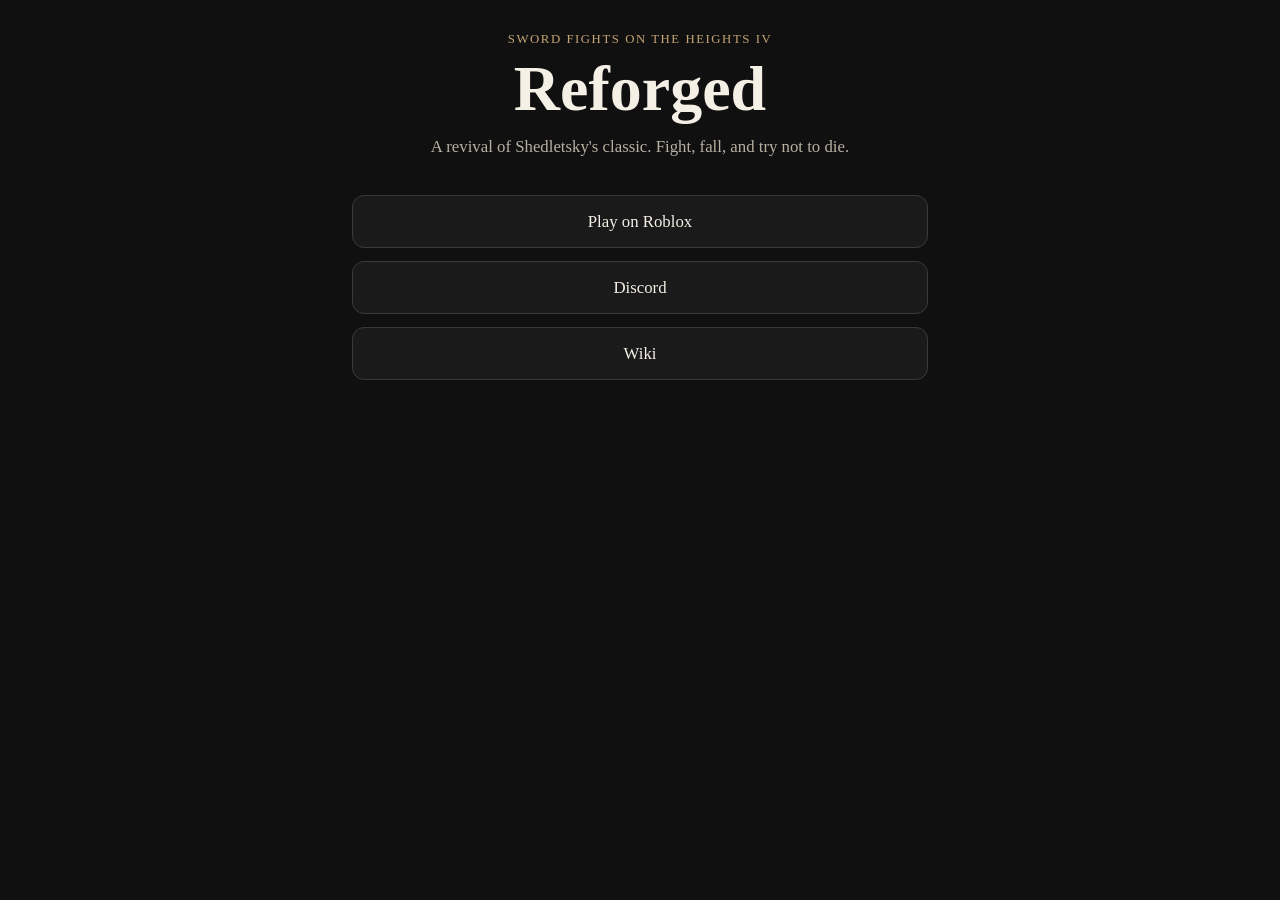
==== index.html @ f1c7712d "feat: add GitHub Pages landing page for sfothr.com" ====
<!DOCTYPE html>
<html lang="en">
  <head>
    <meta charset="utf-8" />
    <meta name="viewport" content="width=device-width, initial-scale=1" />
    <title>SFOTH: Reforged</title>
    <meta
      name="description"
      content="Sword Fights on the Heights IV: Reforged — play the game, join the Discord, or read the wiki."
    />
    <link rel="canonical" href="https://sfothr.com/" />
    <meta property="og:title" content="SFOTH: Reforged" />
    <meta
      property="og:description"
      content="Play the game, join the Discord, or read the wiki."
    />
    <meta property="og:url" content="https://sfothr.com/" />
    <meta property="og:type" content="website" />
    <link rel="icon" href="assets/favicon.svg" type="image/svg+xml" />
    <link rel="stylesheet" href="styles.css" />
  </head>
  <body>
    <main class="page">
      <header class="hero">
        <!-- Drop a logo at assets/logo.png, then uncomment the next line. -->
        <!-- <img class="logo" src="assets/logo.png" alt="SFOTH: Reforged" /> -->
        <p class="eyebrow">Sword Fights on the Heights IV</p>
        <h1>Reforged</h1>
        <p class="tagline">
          A revival of Shedletsky's classic. Fight, fall, and try not to die.
        </p>
      </header>

      <nav class="links" aria-label="Official links">
        <a
          class="link"
          href="https://www.roblox.com/games/77483797026305/Sword-Fights-on-the-Heights-IV-Reforged"
          target="_blank"
          rel="noopener noreferrer"
        >
          Play on Roblox
        </a>
        <a
          class="link"
          href="https://discord.gg/sfoth"
          target="_blank"
          rel="noopener noreferrer"
        >
          Discord
        </a>
        <a
          class="link"
          href="https://wiki.sfothr.com/"
          target="_blank"
          rel="noopener noreferrer"
        >
          Wiki
        </a>
      </nav>
    </main>
  </body>
</html>
---- styles.css ----
:root {
  --bg: #101010;
  --fg: #f4f0e6;
  --muted: #b7b0a3;
  --accent: #c4a574;
  --link-bg: #1a1a1a;
  --link-border: #3a3a3a;
  --link-hover: #242424;
  --radius: 12px;
  --font: Georgia, "Times New Roman", serif;
}

*,
*::before,
*::after {
  box-sizing: border-box;
}

html,
body {
  margin: 0;
  min-height: 100%;
}

body {
  display: grid;
  place-items: center;
  padding: 2rem 1.25rem;
  color: var(--fg);
  background: var(--bg);
  font-family: var(--font);
}

.page {
  width: min(36rem, 100%);
  text-align: center;
}

.logo {
  display: block;
  width: min(8rem, 40vw);
  height: auto;
  margin: 0 auto 1.5rem;
}

.eyebrow {
  margin: 0 0 0.5rem;
  color: var(--accent);
  letter-spacing: 0.12em;
  text-transform: uppercase;
  font-size: 0.8rem;
}

h1 {
  margin: 0 0 0.75rem;
  font-size: clamp(2.5rem, 8vw, 4rem);
  font-weight: 700;
  line-height: 1.05;
}

.tagline {
  margin: 0 auto 2.25rem;
  max-width: 28rem;
  color: var(--muted);
  font-size: 1.05rem;
  line-height: 1.5;
}

.links {
  display: grid;
  gap: 0.85rem;
}

.link {
  display: block;
  padding: 0.95rem 1.25rem;
  color: var(--fg);
  background: var(--link-bg);
  border: 1px solid var(--link-border);
  border-radius: var(--radius);
  text-decoration: none;
  font-size: 1.05rem;
}

.link:hover,
.link:focus-visible {
  background: var(--link-hover);
  border-color: var(--accent);
  outline: none;
}
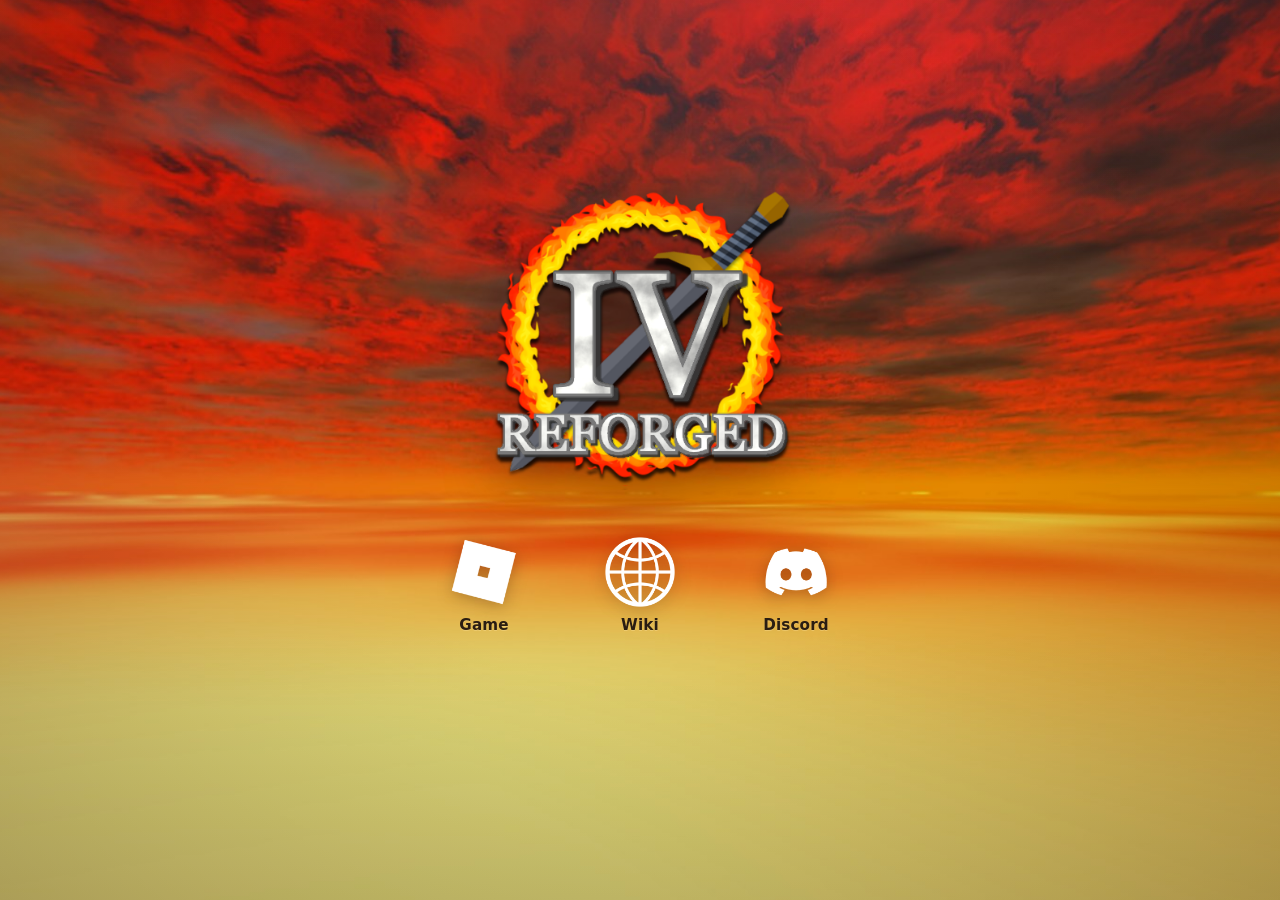
==== commit 81f3d083: "feat: update landing page with new assets and layout improvements" ====
--- a/index.html
+++ b/index.html
@@ -16,20 +16,36 @@
     />
     <meta property="og:url" content="https://sfothr.com/" />
     <meta property="og:type" content="website" />
-    <link rel="icon" href="assets/favicon.svg" type="image/svg+xml" />
+    <meta property="og:image" content="https://sfothr.com/assets/sfothr-logo.png" />
+    <meta name="theme-color" content="#c43c18" />
+    <link rel="icon" href="assets/sfothr-logo.png" type="image/png" />
+    <link rel="apple-touch-icon" href="assets/sfothr-logo.png" />
+    <link rel="preload" href="assets/sfothr-background.jpg" as="image" />
+    <link rel="preload" href="assets/sfothr-logo.png" as="image" />
     <link rel="stylesheet" href="styles.css" />
   </head>
   <body>
-    <main class="page">
-      <header class="hero">
-        <!-- Drop a logo at assets/logo.png, then uncomment the next line. -->
-        <!-- <img class="logo" src="assets/logo.png" alt="SFOTH: Reforged" /> -->
-        <p class="eyebrow">Sword Fights on the Heights IV</p>
-        <h1>Reforged</h1>
-        <p class="tagline">
-          A revival of Shedletsky's classic. Fight, fall, and try not to die.
-        </p>
-      </header>
+    <div class="backdrop" aria-hidden="true">
+      <img
+        class="backdrop-image"
+        src="assets/sfothr-background.jpg"
+        alt=""
+        width="1920"
+        height="1017"
+        fetchpriority="high"
+      />
+    </div>
+
+    <main class="stage">
+      <h1 class="brand">
+        <img
+          class="logo"
+          src="assets/sfothr-logo.png"
+          alt="Sword Fights on the Heights IV: Reforged"
+          width="375"
+          height="375"
+        />
+      </h1>
 
       <nav class="links" aria-label="Official links">
         <a
@@ -38,7 +54,33 @@
           target="_blank"
           rel="noopener noreferrer"
         >
-          Play on Roblox
+          <span class="icon">
+            <img
+              src="assets/roblox-icon.png"
+              alt=""
+              width="256"
+              height="256"
+              decoding="async"
+            />
+          </span>
+          <span class="label">Game</span>
+        </a>
+        <a
+          class="link"
+          href="https://wiki.sfothr.com/"
+          target="_blank"
+          rel="noopener noreferrer"
+        >
+          <span class="icon">
+            <img
+              src="assets/wiki-icon.png"
+              alt=""
+              width="256"
+              height="256"
+              decoding="async"
+            />
+          </span>
+          <span class="label">Wiki</span>
         </a>
         <a
           class="link"
@@ -46,15 +88,16 @@
           target="_blank"
           rel="noopener noreferrer"
         >
-          Discord
-        </a>
-        <a
-          class="link"
-          href="https://wiki.sfothr.com/"
-          target="_blank"
-          rel="noopener noreferrer"
-        >
-          Wiki
+          <span class="icon">
+            <img
+              src="assets/discord-icon.png"
+              alt=""
+              width="256"
+              height="256"
+              decoding="async"
+            />
+          </span>
+          <span class="label">Discord</span>
         </a>
       </nav>
     </main>
--- a/styles.css
+++ b/styles.css
@@ -1,13 +1,8 @@
 :root {
-  --bg: #101010;
-  --fg: #f4f0e6;
-  --muted: #b7b0a3;
-  --accent: #c4a574;
-  --link-bg: #1a1a1a;
-  --link-border: #3a3a3a;
-  --link-hover: #242424;
-  --radius: 12px;
-  --font: Georgia, "Times New Roman", serif;
+  --ink: #1c140c;
+  --ink-soft: #2a1d12;
+  --ease-out: cubic-bezier(0.22, 1, 0.36, 1);
+  --font: "Segoe UI", ui-sans-serif, system-ui, sans-serif;
 }
 
 *,
@@ -20,71 +15,234 @@
 body {
   margin: 0;
   min-height: 100%;
+  height: 100%;
+}
+
+html {
+  background:
+    linear-gradient(
+      to bottom,
+      #7a1410 0%,
+      #c43c18 42%,
+      #e07a20 56%,
+      #f0c45a 100%
+    );
 }
 
 body {
+  min-height: 100dvh;
+  overflow: hidden;
+  color: var(--ink);
+  font-family: var(--font);
+  text-rendering: optimizeLegibility;
+  -webkit-font-smoothing: antialiased;
+}
+
+.backdrop {
+  position: fixed;
+  inset: 0;
+  z-index: 0;
+  overflow: hidden;
+  pointer-events: none;
+}
+
+.backdrop::after {
+  content: "";
+  position: absolute;
+  inset: 0;
+  background:
+    radial-gradient(ellipse at 50% 38%, transparent 42%, rgba(40, 8, 0, 0.22) 100%),
+    linear-gradient(to bottom, rgba(80, 0, 0, 0.08), transparent 28%, transparent 70%, rgba(90, 40, 0, 0.12));
+}
+
+.backdrop-image {
+  width: 100%;
+  height: 100%;
+  object-fit: cover;
+  object-position: center 42%;
+  transform: scale(1.06);
+  animation: sky-drift 28s ease-in-out infinite alternate;
+}
+
+.stage {
+  position: relative;
+  z-index: 1;
+  display: flex;
+  flex-direction: column;
+  align-items: center;
+  justify-content: center;
+  min-height: 100dvh;
+  padding: 7vh 1.5rem 16vh;
+  gap: clamp(1.85rem, 5.2vh, 3.1rem);
+}
+
+.brand {
+  margin: 0;
+  line-height: 0;
+}
+
+.logo {
+  display: block;
+  width: clamp(12.5rem, 34vw, 19rem);
+  height: auto;
+  filter: drop-shadow(0 14px 28px rgba(40, 0, 0, 0.45));
+  animation: logo-float 5.5s ease-in-out infinite;
+  user-select: none;
+  -webkit-user-drag: none;
+}
+
+.links {
+  display: flex;
+  align-items: flex-start;
+  justify-content: center;
+  gap: clamp(2rem, 7.2vw, 4.25rem);
+}
+
+.link {
+  display: flex;
+  flex-direction: column;
+  align-items: center;
+  gap: 0.7rem;
+  width: 5.5rem;
+  color: var(--ink-soft);
+  text-decoration: none;
+  outline: none;
+  touch-action: manipulation;
+  -webkit-tap-highlight-color: transparent;
+}
+
+.icon {
   display: grid;
   place-items: center;
-  padding: 2rem 1.25rem;
-  color: var(--fg);
-  background: var(--bg);
-  font-family: var(--font);
-}
-
-.page {
-  width: min(36rem, 100%);
-  text-align: center;
-}
-
-.logo {
+  width: clamp(3.4rem, 7.6vw, 4.35rem);
+  height: clamp(3.4rem, 7.6vw, 4.35rem);
+  transform-origin: center bottom;
+  transition:
+    transform 280ms var(--ease-out),
+    filter 280ms var(--ease-out);
+  filter: drop-shadow(0 3px 8px rgba(40, 10, 0, 0.28));
+}
+
+.icon img {
   display: block;
-  width: min(8rem, 40vw);
-  height: auto;
-  margin: 0 auto 1.5rem;
-}
-
-.eyebrow {
-  margin: 0 0 0.5rem;
-  color: var(--accent);
-  letter-spacing: 0.12em;
-  text-transform: uppercase;
-  font-size: 0.8rem;
-}
-
-h1 {
-  margin: 0 0 0.75rem;
-  font-size: clamp(2.5rem, 8vw, 4rem);
-  font-weight: 700;
-  line-height: 1.05;
-}
-
-.tagline {
-  margin: 0 auto 2.25rem;
-  max-width: 28rem;
-  color: var(--muted);
-  font-size: 1.05rem;
-  line-height: 1.5;
-}
-
-.links {
-  display: grid;
-  gap: 0.85rem;
-}
-
-.link {
-  display: block;
-  padding: 0.95rem 1.25rem;
-  color: var(--fg);
-  background: var(--link-bg);
-  border: 1px solid var(--link-border);
-  border-radius: var(--radius);
-  text-decoration: none;
-  font-size: 1.05rem;
-}
-
-.link:hover,
+  width: 100%;
+  height: 100%;
+  object-fit: contain;
+  pointer-events: none;
+  user-select: none;
+  -webkit-user-drag: none;
+}
+
+.label {
+  font-size: 0.95rem;
+  font-weight: 600;
+  letter-spacing: 0.01em;
+  line-height: 1;
+  text-shadow: 0 1px 0 rgba(255, 230, 160, 0.35);
+  transition:
+    color 280ms var(--ease-out),
+    transform 280ms var(--ease-out),
+    opacity 280ms var(--ease-out);
+}
+
+.link:active .icon {
+  transform: scale(0.94);
+}
+
+.link:focus-visible .icon {
+  transform: translateY(-4px) scale(1.06);
+  filter:
+    drop-shadow(0 8px 14px rgba(40, 10, 0, 0.32))
+    drop-shadow(0 0 12px rgba(255, 196, 80, 0.42));
+}
+
+.link:focus-visible .label {
+  color: var(--ink);
+}
+
 .link:focus-visible {
-  background: var(--link-hover);
-  border-color: var(--accent);
-  outline: none;
-}
+  outline: 2px solid var(--ink);
+  outline-offset: 10px;
+  border-radius: 14px;
+}
+
+@media (hover: hover) and (pointer: fine) {
+  .link:hover .icon {
+    transform: translateY(-5px) scale(1.08);
+    filter:
+      drop-shadow(0 10px 16px rgba(40, 10, 0, 0.34))
+      drop-shadow(0 0 14px rgba(255, 190, 70, 0.42));
+  }
+
+  .link:hover .label {
+    color: var(--ink);
+    transform: translateY(-1px);
+  }
+
+  .link:active .icon {
+    transform: translateY(-1px) scale(1.02);
+  }
+}
+
+@keyframes sky-drift {
+  from {
+    transform: scale(1.06) translate3d(0, 0, 0);
+  }
+  to {
+    transform: scale(1.12) translate3d(0, -1.2%, 0);
+  }
+}
+
+@keyframes logo-float {
+  0%,
+  100% {
+    transform: translateY(0);
+  }
+  50% {
+    transform: translateY(-0.55rem);
+  }
+}
+
+@media (max-width: 640px) {
+  .stage {
+    padding: 8vh 1rem 18vh;
+    gap: 2.25rem;
+  }
+
+  .links {
+    gap: clamp(1.6rem, 10vw, 2.6rem);
+  }
+
+  .link {
+    width: 4.6rem;
+  }
+
+  .label {
+    font-size: 0.88rem;
+  }
+}
+
+@media (max-height: 520px) {
+  .stage {
+    padding: 4vh 1rem 8vh;
+    gap: 1.25rem;
+  }
+
+  .logo {
+    width: clamp(8rem, 28vh, 12rem);
+  }
+}
+
+@media (prefers-reduced-motion: reduce) {
+  .backdrop-image,
+  .logo,
+  .icon,
+  .label {
+    animation: none;
+    transition: none;
+  }
+
+  .backdrop-image {
+    transform: none;
+  }
+}
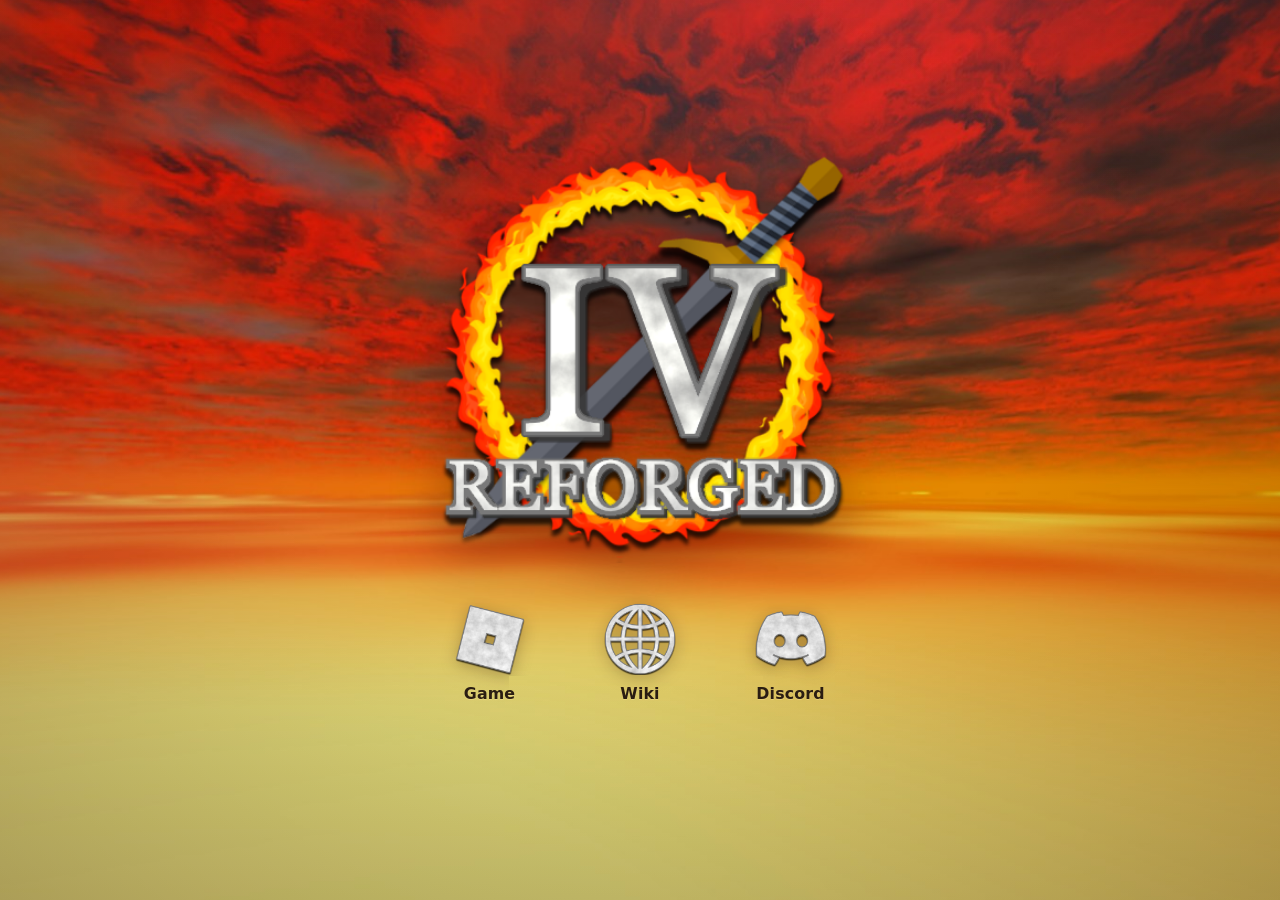
==== commit a4a8b8e2: "fix: enhance responsive design and viewport settings in index.html and styles.css" ====
--- a/index.html
+++ b/index.html
@@ -2,7 +2,7 @@
 <html lang="en">
   <head>
     <meta charset="utf-8" />
-    <meta name="viewport" content="width=device-width, initial-scale=1" />
+    <meta name="viewport" content="width=device-width, initial-scale=1, viewport-fit=cover" />
     <title>SFOTH: Reforged</title>
     <meta
       name="description"
--- a/styles.css
+++ b/styles.css
@@ -16,6 +16,8 @@
   margin: 0;
   min-height: 100%;
   height: 100%;
+  -webkit-text-size-adjust: 100%;
+  text-size-adjust: 100%;
 }
 
 html {
@@ -31,7 +33,8 @@
 
 body {
   min-height: 100dvh;
-  overflow: hidden;
+  overflow-x: hidden;
+  overflow-y: auto;
   color: var(--ink);
   font-family: var(--font);
   text-rendering: optimizeLegibility;
@@ -72,8 +75,13 @@
   align-items: center;
   justify-content: center;
   min-height: 100dvh;
-  padding: 7vh 1.5rem 16vh;
-  gap: clamp(1.85rem, 5.2vh, 3.1rem);
+  min-height: 100svh;
+  padding:
+    max(4.5vh, env(safe-area-inset-top, 0px))
+    max(1.25rem, env(safe-area-inset-right, 0px))
+    max(10vh, env(safe-area-inset-bottom, 0px))
+    max(1.25rem, env(safe-area-inset-left, 0px));
+  gap: clamp(1.5rem, 4.5vh, 2.75rem);
 }
 
 .brand {
@@ -83,7 +91,8 @@
 
 .logo {
   display: block;
-  width: clamp(12.5rem, 34vw, 19rem);
+  width: min(30rem, 36vw, 46vh);
+  max-width: calc(100vw - 2.5rem);
   height: auto;
   filter: drop-shadow(0 14px 28px rgba(40, 0, 0, 0.45));
   animation: logo-float 5.5s ease-in-out infinite;
@@ -95,7 +104,7 @@
   display: flex;
   align-items: flex-start;
   justify-content: center;
-  gap: clamp(2rem, 7.2vw, 4.25rem);
+  gap: clamp(1.75rem, 6.5vmin, 4.5rem);
 }
 
 .link {
@@ -103,7 +112,8 @@
   flex-direction: column;
   align-items: center;
   gap: 0.7rem;
-  width: 5.5rem;
+  width: 5.75rem;
+  min-height: 44px;
   color: var(--ink-soft);
   text-decoration: none;
   outline: none;
@@ -114,8 +124,8 @@
 .icon {
   display: grid;
   place-items: center;
-  width: clamp(3.4rem, 7.6vw, 4.35rem);
-  height: clamp(3.4rem, 7.6vw, 4.35rem);
+  width: clamp(3.6rem, 8vmin, 5.5rem);
+  height: clamp(3.6rem, 8vmin, 5.5rem);
   transform-origin: center bottom;
   transition:
     transform 280ms var(--ease-out),
@@ -134,7 +144,7 @@
 }
 
 .label {
-  font-size: 0.95rem;
+  font-size: clamp(0.88rem, 0.2rem + 1.4vmin, 1.05rem);
   font-weight: 600;
   letter-spacing: 0.01em;
   line-height: 1;
@@ -203,33 +213,68 @@
   }
 }
 
-@media (max-width: 640px) {
+@media (max-width: 720px) {
   .stage {
-    padding: 8vh 1rem 18vh;
-    gap: 2.25rem;
+    padding:
+      max(6vh, env(safe-area-inset-top, 0px))
+      max(1rem, env(safe-area-inset-right, 0px))
+      max(12vh, env(safe-area-inset-bottom, 0px))
+      max(1rem, env(safe-area-inset-left, 0px));
+    gap: clamp(1.6rem, 4.5vh, 2.4rem);
+  }
+
+  .logo {
+    width: min(18rem, 64vw, 34vh);
   }
 
   .links {
-    gap: clamp(1.6rem, 10vw, 2.6rem);
+    width: min(22rem, 100%);
+    gap: clamp(1.4rem, 8vw, 2.8rem);
   }
 
   .link {
-    width: 4.6rem;
+    flex: 1 1 0;
+    width: auto;
+    min-width: 4.5rem;
+    max-width: 6.5rem;
+    padding: 0.15rem 0.2rem;
+  }
+
+  .icon {
+    width: clamp(3.75rem, 14vw, 4.85rem);
+    height: clamp(3.75rem, 14vw, 4.85rem);
   }
 
   .label {
-    font-size: 0.88rem;
+    font-size: 0.9rem;
   }
 }
 
 @media (max-height: 520px) {
   .stage {
-    padding: 4vh 1rem 8vh;
-    gap: 1.25rem;
+    padding:
+      max(2.5vh, env(safe-area-inset-top, 0px))
+      max(1rem, env(safe-area-inset-right, 0px))
+      max(4vh, env(safe-area-inset-bottom, 0px))
+      max(1rem, env(safe-area-inset-left, 0px));
+    gap: 0.9rem;
   }
 
   .logo {
-    width: clamp(8rem, 28vh, 12rem);
+    width: min(13rem, 42vh, 40vw);
+  }
+
+  .icon {
+    width: clamp(2.75rem, 12vh, 3.6rem);
+    height: clamp(2.75rem, 12vh, 3.6rem);
+  }
+
+  .link {
+    gap: 0.4rem;
+  }
+
+  .label {
+    font-size: 0.8rem;
   }
 }
 
